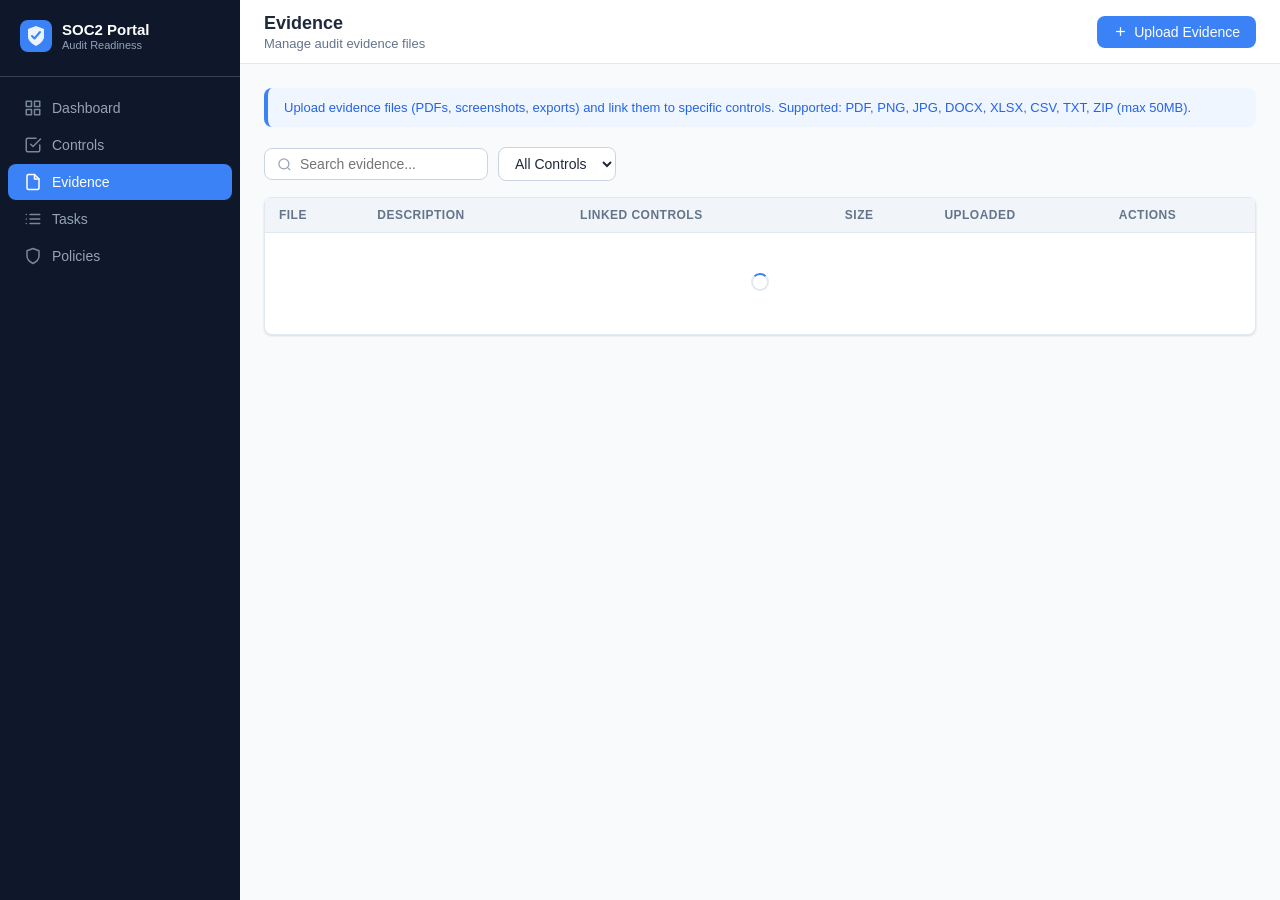
==== evidence.html @ e5826082 "Initial commit: SOC2 audit readiness portal PHP/nginx portal with 35 pre-loaded CC and Confidentiali" ====
<!DOCTYPE html>
<html lang="en">
<head>
<meta charset="UTF-8"><meta name="viewport" content="width=device-width, initial-scale=1">
<title>Evidence — SOC2 Readiness Portal</title>
<link rel="stylesheet" href="/css/style.css">
</head>
<body>
<div class="layout">
  <aside class="sidebar">
    <div class="sidebar-logo">
      <svg width="32" height="32" viewBox="0 0 32 32" fill="none"><rect width="32" height="32" rx="8" fill="#3b82f6"/><path d="M16 6l8 3v8c0 5-8 9-8 9s-8-4-8-9V9l8-3z" fill="white" opacity=".9"/><path d="M12 16l2.5 2.5L20 12" stroke="#3b82f6" stroke-width="2" stroke-linecap="round" stroke-linejoin="round"/></svg>
      <div><div class="sidebar-logo-text">SOC2 Portal</div><div class="sidebar-logo-sub">Audit Readiness</div></div>
    </div>
    <nav class="sidebar-nav" id="sidebar-nav"></nav>
  </aside>
  <div class="main">
    <header class="topbar">
      <div><div class="topbar-title">Evidence</div><div class="topbar-sub" id="evidence-subtitle">Manage audit evidence files</div></div>
      <div class="topbar-actions">
        <button class="btn btn-primary" onclick="openModal('upload-modal')">
          <svg width="15" height="15" viewBox="0 0 24 24" fill="none" stroke="currentColor" stroke-width="2"><line x1="12" y1="5" x2="12" y2="19"/><line x1="5" y1="12" x2="19" y2="12"/></svg>
          Upload Evidence
        </button>
      </div>
    </header>
    <div class="content">
      <div class="alert alert-info" style="margin-bottom:20px">
        Upload evidence files (PDFs, screenshots, exports) and link them to specific controls. Supported: PDF, PNG, JPG, DOCX, XLSX, CSV, TXT, ZIP (max 50MB).
      </div>

      <div class="toolbar">
        <div class="search-box">
          <svg width="15" height="15" viewBox="0 0 24 24" fill="none" stroke="currentColor" stroke-width="2"><circle cx="11" cy="11" r="8"/><line x1="21" y1="21" x2="16.65" y2="16.65"/></svg>
          <input type="text" id="search" placeholder="Search evidence..." oninput="filterEvidence()">
        </div>
        <select class="filter-select" id="filter-control" onchange="filterEvidence()">
          <option value="">All Controls</option>
        </select>
        <span id="evidence-count" style="color:var(--text-secondary);font-size:13px;margin-left:auto"></span>
      </div>

      <div class="card">
        <div class="table-wrap">
          <table>
            <thead>
              <tr>
                <th>File</th>
                <th>Description</th>
                <th>Linked Controls</th>
                <th>Size</th>
                <th>Uploaded</th>
                <th>Actions</th>
              </tr>
            </thead>
            <tbody id="evidence-tbody">
              <tr><td colspan="6" style="text-align:center;padding:40px"><div class="spinner"></div></td></tr>
            </tbody>
          </table>
        </div>
      </div>
    </div>
  </div>
</div>

<!-- Upload Modal -->
<div class="modal-overlay hidden" id="upload-modal">
  <div class="modal">
    <div class="modal-header">
      <span class="modal-title">Upload Evidence</span>
      <button class="modal-close" onclick="closeModal('upload-modal')">&times;</button>
    </div>
    <div class="modal-body">
      <div class="form-group">
        <div class="upload-zone" id="upload-zone" onclick="document.getElementById('upload-input').click()" ondragover="handleDragOver(event)" ondragleave="handleDragLeave(event)" ondrop="handleDrop(event)">
          <svg width="40" height="40" viewBox="0 0 24 24" fill="none" stroke="currentColor" stroke-width="1.5"><path d="M21 15v4a2 2 0 01-2 2H5a2 2 0 01-2-2v-4"/><polyline points="17 8 12 3 7 8"/><line x1="12" y1="3" x2="12" y2="15"/></svg>
          <p><strong>Click to browse</strong> or drag &amp; drop</p>
          <p style="margin-top:6px;font-size:12px">PDF, PNG, JPG, DOCX, XLSX, CSV, TXT, ZIP — max 50MB</p>
          <p id="selected-file-name" style="margin-top:10px;font-weight:600;color:var(--blue-500)"></p>
        </div>
        <input type="file" id="upload-input" onchange="handleFileSelect(event)" accept=".pdf,.png,.jpg,.jpeg,.gif,.docx,.xlsx,.csv,.txt,.zip">
      </div>
      <div class="form-group">
        <label class="form-label">Description</label>
        <input class="form-control" id="upload-desc" type="text" placeholder="e.g., Q1 2026 Access Review Screenshot">
      </div>
      <div class="form-group">
        <label class="form-label">Link to Controls</label>
        <div id="control-checkboxes" style="max-height:200px;overflow-y:auto;border:1px solid var(--slate-300);border-radius:var(--radius);padding:10px;display:grid;grid-template-columns:1fr 1fr;gap:4px"></div>
        <div class="form-hint">Select one or more controls this evidence supports</div>
      </div>
    </div>
    <div class="modal-footer">
      <button class="btn btn-secondary" onclick="closeModal('upload-modal')">Cancel</button>
      <button class="btn btn-primary" id="upload-btn" onclick="uploadEvidence()">Upload</button>
    </div>
  </div>
</div>

<!-- Edit Modal -->
<div class="modal-overlay hidden" id="edit-modal">
  <div class="modal">
    <div class="modal-header">
      <span class="modal-title">Edit Evidence</span>
      <button class="modal-close" onclick="closeModal('edit-modal')">&times;</button>
    </div>
    <div class="modal-body">
      <div class="form-group">
        <label class="form-label">Description</label>
        <input class="form-control" id="edit-desc" type="text">
      </div>
      <div class="form-group">
        <label class="form-label">Linked Controls</label>
        <div id="edit-control-checkboxes" style="max-height:200px;overflow-y:auto;border:1px solid var(--slate-300);border-radius:var(--radius);padding:10px;display:grid;grid-template-columns:1fr 1fr;gap:4px"></div>
      </div>
    </div>
    <div class="modal-footer">
      <button class="btn btn-secondary" onclick="closeModal('edit-modal')">Cancel</button>
      <button class="btn btn-primary" onclick="saveEvidence()">Save</button>
    </div>
  </div>
</div>

<script src="/js/api.js"></script>
<script src="/js/evidence.js"></script>
</body>
</html>
---- css/style.css ----
/* ===== Reset & Base ===== */
*, *::before, *::after { box-sizing: border-box; margin: 0; padding: 0; }
:root {
  --sidebar-w: 240px;
  --navy-900: #0f172a;
  --navy-800: #1e293b;
  --navy-700: #334155;
  --navy-600: #475569;
  --blue-500: #3b82f6;
  --blue-600: #2563eb;
  --blue-100: #dbeafe;
  --blue-50:  #eff6ff;
  --green-500: #22c55e;
  --green-100: #dcfce7;
  --red-500: #ef4444;
  --red-100: #fee2e2;
  --yellow-500: #f59e0b;
  --yellow-100: #fef3c7;
  --slate-100: #94a3b8;
  --slate-50: #f1f5f9;
  --slate-200: #e2e8f0;
  --slate-300: #cbd5e1;
  --text-primary: #1e293b;
  --text-secondary: #64748b;
  --white: #ffffff;
  --content-bg: #f8fafc;
  --header-h: 64px;
  --radius: 8px;
  --shadow-sm: 0 1px 3px rgba(0,0,0,.08), 0 1px 2px rgba(0,0,0,.06);
  --shadow: 0 4px 6px -1px rgba(0,0,0,.1), 0 2px 4px -1px rgba(0,0,0,.06);
  --shadow-lg: 0 10px 15px -3px rgba(0,0,0,.1), 0 4px 6px -2px rgba(0,0,0,.05);
}

html, body { height: 100%; font-family: -apple-system, BlinkMacSystemFont, 'Segoe UI', sans-serif; font-size: 14px; color: var(--text-primary); background: var(--content-bg); }

a { color: var(--blue-500); text-decoration: none; }
a:hover { text-decoration: underline; }
button { cursor: pointer; font-family: inherit; }
input, select, textarea { font-family: inherit; font-size: 14px; }

/* ===== Layout ===== */
.layout { display: flex; min-height: 100vh; }

/* Sidebar */
.sidebar {
  width: var(--sidebar-w);
  background: var(--navy-900);
  display: flex; flex-direction: column;
  position: fixed; left: 0; top: 0; bottom: 0; z-index: 100;
  overflow-y: auto;
}

.sidebar-logo {
  display: flex; align-items: center; gap: 10px;
  padding: 20px 20px 24px;
  border-bottom: 1px solid var(--navy-700);
}
.sidebar-logo svg { flex-shrink: 0; }
.sidebar-logo-text { color: var(--white); font-size: 15px; font-weight: 700; line-height: 1.2; }
.sidebar-logo-sub { color: var(--slate-100); font-size: 11px; font-weight: 400; }

.sidebar-nav { padding: 12px 0; flex: 1; }
.nav-section { padding: 16px 16px 6px; color: var(--slate-100); font-size: 11px; font-weight: 600; letter-spacing: .08em; text-transform: uppercase; }

.nav-item {
  display: flex; align-items: center; gap: 10px;
  padding: 9px 16px; margin: 1px 8px;
  border-radius: var(--radius);
  color: #94a3b8; font-size: 14px; font-weight: 500;
  transition: background .15s, color .15s;
  text-decoration: none;
}
.nav-item:hover { background: var(--navy-800); color: var(--white); text-decoration: none; }
.nav-item.active { background: var(--blue-500); color: var(--white); }
.nav-item svg { flex-shrink: 0; opacity: .8; }
.nav-item.active svg, .nav-item:hover svg { opacity: 1; }

.nav-badge {
  margin-left: auto; background: var(--red-500); color: white;
  font-size: 11px; font-weight: 700; padding: 1px 6px; border-radius: 10px;
  min-width: 18px; text-align: center;
}

/* Main Content */
.main { margin-left: var(--sidebar-w); flex: 1; display: flex; flex-direction: column; min-height: 100vh; }

.topbar {
  height: var(--header-h); background: var(--white);
  border-bottom: 1px solid var(--slate-200);
  display: flex; align-items: center; justify-content: space-between;
  padding: 0 24px; position: sticky; top: 0; z-index: 50;
}
.topbar-title { font-size: 18px; font-weight: 700; color: var(--text-primary); }
.topbar-sub { font-size: 13px; color: var(--text-secondary); margin-top: 2px; }
.topbar-actions { display: flex; gap: 10px; align-items: center; }

.content { padding: 24px; flex: 1; }

/* ===== Buttons ===== */
.btn {
  display: inline-flex; align-items: center; gap: 6px;
  padding: 8px 16px; border-radius: var(--radius);
  font-size: 14px; font-weight: 500; border: none;
  transition: background .15s, box-shadow .15s;
}
.btn-primary { background: var(--blue-500); color: white; }
.btn-primary:hover { background: var(--blue-600); }
.btn-secondary { background: var(--white); color: var(--text-primary); border: 1px solid var(--slate-300); }
.btn-secondary:hover { background: var(--slate-50); }
.btn-danger { background: var(--red-500); color: white; }
.btn-danger:hover { background: #dc2626; }
.btn-sm { padding: 5px 10px; font-size: 12px; }
.btn-ghost { background: transparent; color: var(--text-secondary); padding: 5px 8px; }
.btn-ghost:hover { background: var(--slate-50); color: var(--text-primary); }

/* ===== Cards ===== */
.card { background: var(--white); border-radius: var(--radius); border: 1px solid var(--slate-200); box-shadow: var(--shadow-sm); }
.card-header { padding: 16px 20px; border-bottom: 1px solid var(--slate-200); display: flex; align-items: center; justify-content: space-between; }
.card-title { font-size: 15px; font-weight: 600; color: var(--text-primary); }
.card-body { padding: 20px; }

/* ===== Stats Grid ===== */
.stats-grid { display: grid; grid-template-columns: repeat(auto-fit, minmax(200px, 1fr)); gap: 16px; margin-bottom: 24px; }
.stat-card {
  background: var(--white); border-radius: var(--radius);
  border: 1px solid var(--slate-200); padding: 20px;
  display: flex; align-items: flex-start; gap: 14px;
}
.stat-icon {
  width: 44px; height: 44px; border-radius: var(--radius);
  display: flex; align-items: center; justify-content: center; flex-shrink: 0;
}
.stat-icon.blue  { background: var(--blue-100); color: var(--blue-500); }
.stat-icon.green { background: var(--green-100); color: var(--green-500); }
.stat-icon.red   { background: var(--red-100); color: var(--red-500); }
.stat-icon.yellow{ background: var(--yellow-100); color: var(--yellow-500); }
.stat-value { font-size: 28px; font-weight: 700; line-height: 1; color: var(--text-primary); }
.stat-label { font-size: 12px; color: var(--text-secondary); margin-top: 4px; font-weight: 500; }
.stat-sub { font-size: 12px; color: var(--text-secondary); margin-top: 6px; }

/* ===== Readiness Score ===== */
.score-ring { text-anchor: middle; }
.score-number { font-size: 36px; font-weight: 800; fill: var(--text-primary); }
.score-label { font-size: 12px; fill: var(--text-secondary); }

/* ===== Dashboard Grid ===== */
.dashboard-grid { display: grid; grid-template-columns: 1fr 1fr; gap: 20px; }
.dashboard-grid .full { grid-column: 1 / -1; }
@media (max-width: 900px) { .dashboard-grid { grid-template-columns: 1fr; } }

/* ===== Category Bars ===== */
.cat-bar-row { display: flex; align-items: center; gap: 12px; margin-bottom: 12px; }
.cat-bar-label { width: 90px; font-size: 12px; font-weight: 600; color: var(--text-secondary); flex-shrink: 0; }
.cat-bar-track { flex: 1; height: 8px; background: var(--slate-200); border-radius: 4px; overflow: hidden; }
.cat-bar-fill { height: 100%; background: var(--green-500); border-radius: 4px; transition: width .5s ease; }
.cat-bar-pct { font-size: 12px; font-weight: 600; color: var(--text-secondary); width: 36px; text-align: right; }

/* ===== Status Badges ===== */
.badge {
  display: inline-flex; align-items: center; gap: 4px;
  padding: 3px 8px; border-radius: 100px;
  font-size: 12px; font-weight: 600;
}
.badge-compliant   { background: var(--green-100); color: #15803d; }
.badge-gap         { background: var(--red-100); color: #dc2626; }
.badge-in_progress { background: var(--yellow-100); color: #d97706; }
.badge-not_started { background: var(--slate-50); color: var(--navy-600); border: 1px solid var(--slate-200); }
.badge-open        { background: var(--blue-100); color: var(--blue-600); }
.badge-closed      { background: var(--green-100); color: #15803d; }
.badge-draft       { background: var(--slate-50); color: var(--navy-600); border: 1px solid var(--slate-200); }
.badge-under_review{ background: var(--yellow-100); color: #d97706; }
.badge-approved    { background: var(--green-100); color: #15803d; }
.badge-high        { background: var(--red-100); color: #dc2626; }
.badge-medium      { background: var(--yellow-100); color: #d97706; }
.badge-low         { background: var(--green-100); color: #15803d; }

/* ===== Tables ===== */
.table-wrap { overflow-x: auto; }
table { width: 100%; border-collapse: collapse; }
thead th {
  background: var(--slate-50); padding: 10px 14px;
  text-align: left; font-size: 12px; font-weight: 600;
  color: var(--text-secondary); letter-spacing: .04em; text-transform: uppercase;
  border-bottom: 1px solid var(--slate-200); white-space: nowrap;
}
tbody td { padding: 12px 14px; border-bottom: 1px solid var(--slate-200); font-size: 14px; vertical-align: middle; }
tbody tr:last-child td { border-bottom: none; }
tbody tr:hover { background: var(--slate-50); }
.td-mono { font-family: 'SF Mono', 'Fira Code', monospace; font-size: 12px; color: var(--blue-600); font-weight: 600; }
.td-name { font-weight: 500; }
.td-muted { color: var(--text-secondary); font-size: 13px; }
.td-actions { display: flex; gap: 4px; }

/* ===== Filters / Toolbar ===== */
.toolbar { display: flex; gap: 10px; margin-bottom: 16px; align-items: center; flex-wrap: wrap; }
.search-box {
  display: flex; align-items: center; gap: 8px;
  background: var(--white); border: 1px solid var(--slate-300);
  border-radius: var(--radius); padding: 7px 12px; min-width: 220px;
}
.search-box input { border: none; outline: none; background: transparent; width: 100%; font-size: 14px; }
.search-box svg { color: var(--slate-100); flex-shrink: 0; }
.filter-select {
  background: var(--white); border: 1px solid var(--slate-300);
  border-radius: var(--radius); padding: 7px 12px; font-size: 14px;
  color: var(--text-primary); outline: none;
}
.filter-select:focus { border-color: var(--blue-500); }

/* ===== Modals ===== */
.modal-overlay {
  position: fixed; inset: 0; background: rgba(0,0,0,.5);
  display: flex; align-items: center; justify-content: center;
  z-index: 1000; padding: 20px;
}
.modal-overlay.hidden { display: none; }
.modal {
  background: var(--white); border-radius: 12px;
  width: 100%; max-width: 560px; max-height: 90vh;
  overflow-y: auto; box-shadow: var(--shadow-lg);
}
.modal-header {
  padding: 20px 24px; border-bottom: 1px solid var(--slate-200);
  display: flex; align-items: center; justify-content: space-between;
}
.modal-title { font-size: 16px; font-weight: 700; }
.modal-close { background: none; border: none; font-size: 20px; color: var(--text-secondary); cursor: pointer; padding: 0 4px; }
.modal-close:hover { color: var(--text-primary); }
.modal-body { padding: 24px; }
.modal-footer { padding: 16px 24px; border-top: 1px solid var(--slate-200); display: flex; gap: 10px; justify-content: flex-end; }

/* ===== Forms ===== */
.form-group { margin-bottom: 16px; }
.form-label { display: block; font-size: 13px; font-weight: 600; color: var(--text-primary); margin-bottom: 6px; }
.form-label span { color: var(--red-500); }
.form-control {
  display: block; width: 100%;
  padding: 8px 12px; border-radius: var(--radius);
  border: 1px solid var(--slate-300); font-size: 14px;
  color: var(--text-primary); outline: none;
  transition: border-color .15s;
}
.form-control:focus { border-color: var(--blue-500); box-shadow: 0 0 0 3px rgba(59,130,246,.1); }
textarea.form-control { min-height: 100px; resize: vertical; }
.form-row { display: grid; grid-template-columns: 1fr 1fr; gap: 14px; }
.form-hint { font-size: 12px; color: var(--text-secondary); margin-top: 4px; }

/* ===== Evidence Upload ===== */
.upload-zone {
  border: 2px dashed var(--slate-300); border-radius: var(--radius);
  padding: 40px 20px; text-align: center; cursor: pointer;
  transition: border-color .2s, background .2s;
  background: var(--slate-50);
}
.upload-zone:hover, .upload-zone.dragover { border-color: var(--blue-500); background: var(--blue-50); }
.upload-zone svg { color: var(--slate-100); margin-bottom: 12px; }
.upload-zone p { color: var(--text-secondary); font-size: 14px; }
.upload-zone strong { color: var(--blue-500); }
#upload-input { display: none; }

/* ===== Progress Bar ===== */
.progress-bar { height: 6px; background: var(--slate-200); border-radius: 3px; overflow: hidden; }
.progress-fill { height: 100%; border-radius: 3px; transition: width .3s ease; }
.progress-fill.green { background: var(--green-500); }
.progress-fill.blue  { background: var(--blue-500); }
.progress-fill.yellow{ background: var(--yellow-500); }
.progress-fill.red   { background: var(--red-500); }

/* ===== Empty States ===== */
.empty-state { text-align: center; padding: 60px 20px; color: var(--text-secondary); }
.empty-state svg { margin-bottom: 12px; opacity: .4; }
.empty-state h3 { font-size: 16px; color: var(--text-primary); margin-bottom: 6px; }
.empty-state p { font-size: 14px; }

/* ===== Upcoming list ===== */
.task-list { list-style: none; }
.task-list li {
  display: flex; align-items: flex-start; gap: 10px;
  padding: 10px 0; border-bottom: 1px solid var(--slate-200);
}
.task-list li:last-child { border-bottom: none; }
.task-dot { width: 8px; height: 8px; border-radius: 50%; background: var(--blue-500); margin-top: 5px; flex-shrink: 0; }
.task-dot.overdue { background: var(--red-500); }
.task-list .task-title { font-size: 13px; font-weight: 500; }
.task-list .task-meta { font-size: 12px; color: var(--text-secondary); }

/* ===== Policy card grid ===== */
.policy-grid { display: grid; grid-template-columns: repeat(auto-fill, minmax(300px, 1fr)); gap: 16px; }
.policy-card {
  background: var(--white); border-radius: var(--radius);
  border: 1px solid var(--slate-200); padding: 18px;
  display: flex; flex-direction: column; gap: 10px;
}
.policy-card-header { display: flex; align-items: flex-start; justify-content: space-between; gap: 8px; }
.policy-card-name { font-size: 14px; font-weight: 600; color: var(--text-primary); }
.policy-card-desc { font-size: 13px; color: var(--text-secondary); line-height: 1.5; }
.policy-card-footer { display: flex; align-items: center; justify-content: space-between; margin-top: 4px; }
.policy-card-meta { font-size: 12px; color: var(--text-secondary); }
.policy-actions { display: flex; gap: 6px; }

/* ===== Alerts ===== */
.alert { padding: 12px 16px; border-radius: var(--radius); font-size: 13px; margin-bottom: 16px; border-left: 4px solid; }
.alert-info  { background: var(--blue-50); border-color: var(--blue-500); color: var(--blue-600); }
.alert-warn  { background: var(--yellow-100); border-color: var(--yellow-500); color: #92400e; }

/* ===== Loading ===== */
.spinner { display: inline-block; width: 18px; height: 18px; border: 2px solid var(--slate-200); border-top-color: var(--blue-500); border-radius: 50%; animation: spin .6s linear infinite; }
@keyframes spin { to { transform: rotate(360deg); } }

/* ===== Toasts ===== */
#toast-container { position: fixed; bottom: 24px; right: 24px; z-index: 2000; display: flex; flex-direction: column; gap: 8px; }
.toast {
  background: var(--navy-800); color: white; padding: 12px 18px;
  border-radius: var(--radius); font-size: 13px; font-weight: 500;
  box-shadow: var(--shadow-lg); opacity: 1;
  transition: opacity .3s, transform .3s;
  max-width: 320px;
}
.toast.success { border-left: 3px solid var(--green-500); }
.toast.error   { border-left: 3px solid var(--red-500); }
.toast.hiding  { opacity: 0; transform: translateX(20px); }

/* ===== Responsive tweaks ===== */
@media (max-width: 768px) {
  .sidebar { transform: translateX(-100%); }
  .main { margin-left: 0; }
  .form-row { grid-template-columns: 1fr; }
}
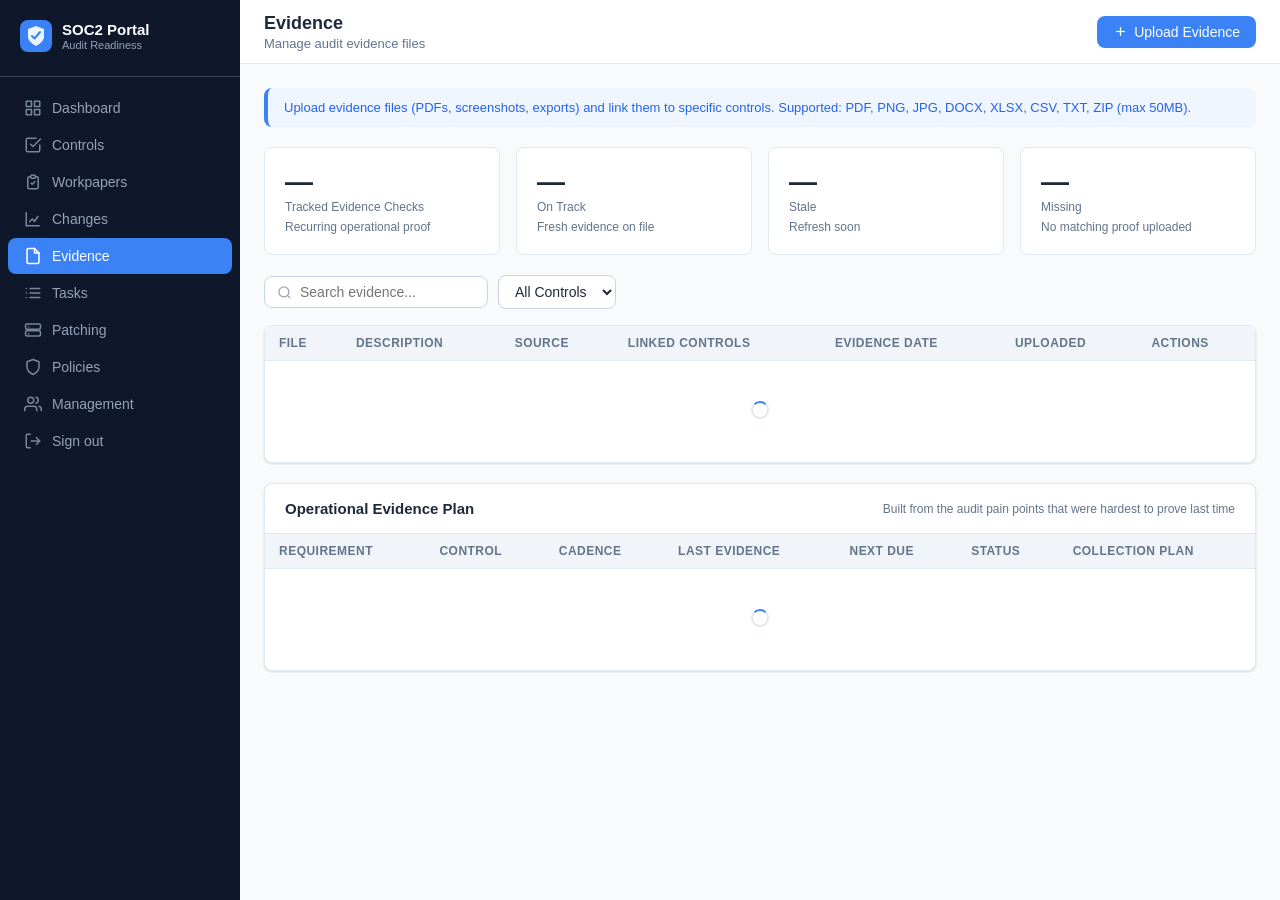
==== commit dcf32f4d: "Build evidence-driven SOC 2 audit portal" ====
--- a/evidence.html
+++ b/evidence.html
@@ -29,6 +29,13 @@
         Upload evidence files (PDFs, screenshots, exports) and link them to specific controls. Supported: PDF, PNG, JPG, DOCX, XLSX, CSV, TXT, ZIP (max 50MB).
       </div>
 
+      <div class="stats-grid" style="margin-bottom:20px">
+        <div class="stat-card"><div><div class="stat-value" id="req-total">—</div><div class="stat-label">Tracked Evidence Checks</div><div class="stat-sub">Recurring operational proof</div></div></div>
+        <div class="stat-card"><div><div class="stat-value" id="req-on-track">—</div><div class="stat-label">On Track</div><div class="stat-sub">Fresh evidence on file</div></div></div>
+        <div class="stat-card"><div><div class="stat-value" id="req-stale">—</div><div class="stat-label">Stale</div><div class="stat-sub">Refresh soon</div></div></div>
+        <div class="stat-card"><div><div class="stat-value" id="req-missing">—</div><div class="stat-label">Missing</div><div class="stat-sub">No matching proof uploaded</div></div></div>
+      </div>
+
       <div class="toolbar">
         <div class="search-box">
           <svg width="15" height="15" viewBox="0 0 24 24" fill="none" stroke="currentColor" stroke-width="2"><circle cx="11" cy="11" r="8"/><line x1="21" y1="21" x2="16.65" y2="16.65"/></svg>
@@ -47,14 +54,40 @@
               <tr>
                 <th>File</th>
                 <th>Description</th>
+                <th>Source</th>
                 <th>Linked Controls</th>
-                <th>Size</th>
+                <th>Evidence Date</th>
                 <th>Uploaded</th>
                 <th>Actions</th>
               </tr>
             </thead>
             <tbody id="evidence-tbody">
-              <tr><td colspan="6" style="text-align:center;padding:40px"><div class="spinner"></div></td></tr>
+              <tr><td colspan="7" style="text-align:center;padding:40px"><div class="spinner"></div></td></tr>
+            </tbody>
+          </table>
+        </div>
+      </div>
+
+      <div class="card" style="margin-top:20px">
+        <div class="card-header">
+          <span class="card-title">Operational Evidence Plan</span>
+          <span style="font-size:12px;color:var(--text-secondary)">Built from the audit pain points that were hardest to prove last time</span>
+        </div>
+        <div class="table-wrap">
+          <table>
+            <thead>
+              <tr>
+                <th>Requirement</th>
+                <th>Control</th>
+                <th>Cadence</th>
+                <th>Last Evidence</th>
+                <th>Next Due</th>
+                <th>Status</th>
+                <th>Collection Plan</th>
+              </tr>
+            </thead>
+            <tbody id="requirements-tbody">
+              <tr><td colspan="7" style="text-align:center;padding:40px"><div class="spinner"></div></td></tr>
             </tbody>
           </table>
         </div>
@@ -84,11 +117,26 @@
         <label class="form-label">Description</label>
         <input class="form-control" id="upload-desc" type="text" placeholder="e.g., Q1 2026 Access Review Screenshot">
       </div>
+      <div class="form-row">
+        <div class="form-group">
+          <label class="form-label">Source System</label>
+          <input class="form-control" id="upload-source" type="text" placeholder="e.g., Atera, AWS CloudWatch, Windows Defender">
+        </div>
+        <div class="form-group">
+          <label class="form-label">Evidence Date</label>
+          <input class="form-control" id="upload-evidence-date" type="date">
+        </div>
+      </div>
+      <div class="form-group">
+        <label class="form-label">Collected By</label>
+        <input class="form-control" id="upload-owner" type="text" placeholder="Name or team">
+      </div>
       <div class="form-group">
         <label class="form-label">Link to Controls</label>
         <div id="control-checkboxes" style="max-height:200px;overflow-y:auto;border:1px solid var(--slate-300);border-radius:var(--radius);padding:10px;display:grid;grid-template-columns:1fr 1fr;gap:4px"></div>
         <div class="form-hint">Select one or more controls this evidence supports</div>
       </div>
+      <div class="form-group"><label class="form-label">Audit test activity</label><select class="form-control" id="upload-workpaper"><option value="">Not linked to a specific workpaper</option></select></div>
     </div>
     <div class="modal-footer">
       <button class="btn btn-secondary" onclick="closeModal('upload-modal')">Cancel</button>
@@ -109,10 +157,25 @@
         <label class="form-label">Description</label>
         <input class="form-control" id="edit-desc" type="text">
       </div>
+      <div class="form-row">
+        <div class="form-group">
+          <label class="form-label">Source System</label>
+          <input class="form-control" id="edit-source" type="text">
+        </div>
+        <div class="form-group">
+          <label class="form-label">Evidence Date</label>
+          <input class="form-control" id="edit-evidence-date" type="date">
+        </div>
+      </div>
+      <div class="form-group">
+        <label class="form-label">Collected By</label>
+        <input class="form-control" id="edit-owner" type="text">
+      </div>
       <div class="form-group">
         <label class="form-label">Linked Controls</label>
         <div id="edit-control-checkboxes" style="max-height:200px;overflow-y:auto;border:1px solid var(--slate-300);border-radius:var(--radius);padding:10px;display:grid;grid-template-columns:1fr 1fr;gap:4px"></div>
       </div>
+      <div class="form-group"><label class="form-label">Audit test activity</label><select class="form-control" id="edit-workpaper"><option value="">Not linked to a specific workpaper</option></select></div>
     </div>
     <div class="modal-footer">
       <button class="btn btn-secondary" onclick="closeModal('edit-modal')">Cancel</button>
--- a/css/style.css
+++ b/css/style.css
@@ -173,6 +173,30 @@
 .badge-high        { background: var(--red-100); color: #dc2626; }
 .badge-medium      { background: var(--yellow-100); color: #d97706; }
 .badge-low         { background: var(--green-100); color: #15803d; }
+.badge-business    { background: #ede9fe; color: #6d28d9; }
+.badge-it          { background: var(--blue-100); color: var(--blue-600); }
+.badge-hr          { background: #ffe4e6; color: #be123c; }
+
+/* ===== Tabs ===== */
+.tabs {
+  display: flex; gap: 4px; flex-wrap: wrap;
+  border-bottom: 1px solid var(--slate-200); margin-bottom: 16px;
+}
+.tab {
+  display: inline-flex; align-items: center; gap: 8px;
+  background: none; border: none; border-bottom: 2px solid transparent;
+  padding: 10px 16px; margin-bottom: -1px;
+  font-size: 14px; font-weight: 600; color: var(--text-secondary);
+}
+.tab:hover { color: var(--text-primary); background: var(--slate-50); }
+.tab.active { color: var(--blue-600); border-bottom-color: var(--blue-500); }
+.tab-count {
+  background: var(--slate-50); border: 1px solid var(--slate-200);
+  border-radius: 100px; padding: 1px 7px; font-size: 12px; font-weight: 600;
+  color: var(--text-secondary);
+}
+.tab.active .tab-count { background: var(--blue-100); border-color: var(--blue-100); color: var(--blue-600); }
+.tab-count.overdue { background: var(--red-100); border-color: var(--red-100); color: #dc2626; }
 
 /* ===== Tables ===== */
 .table-wrap { overflow-x: auto; }
